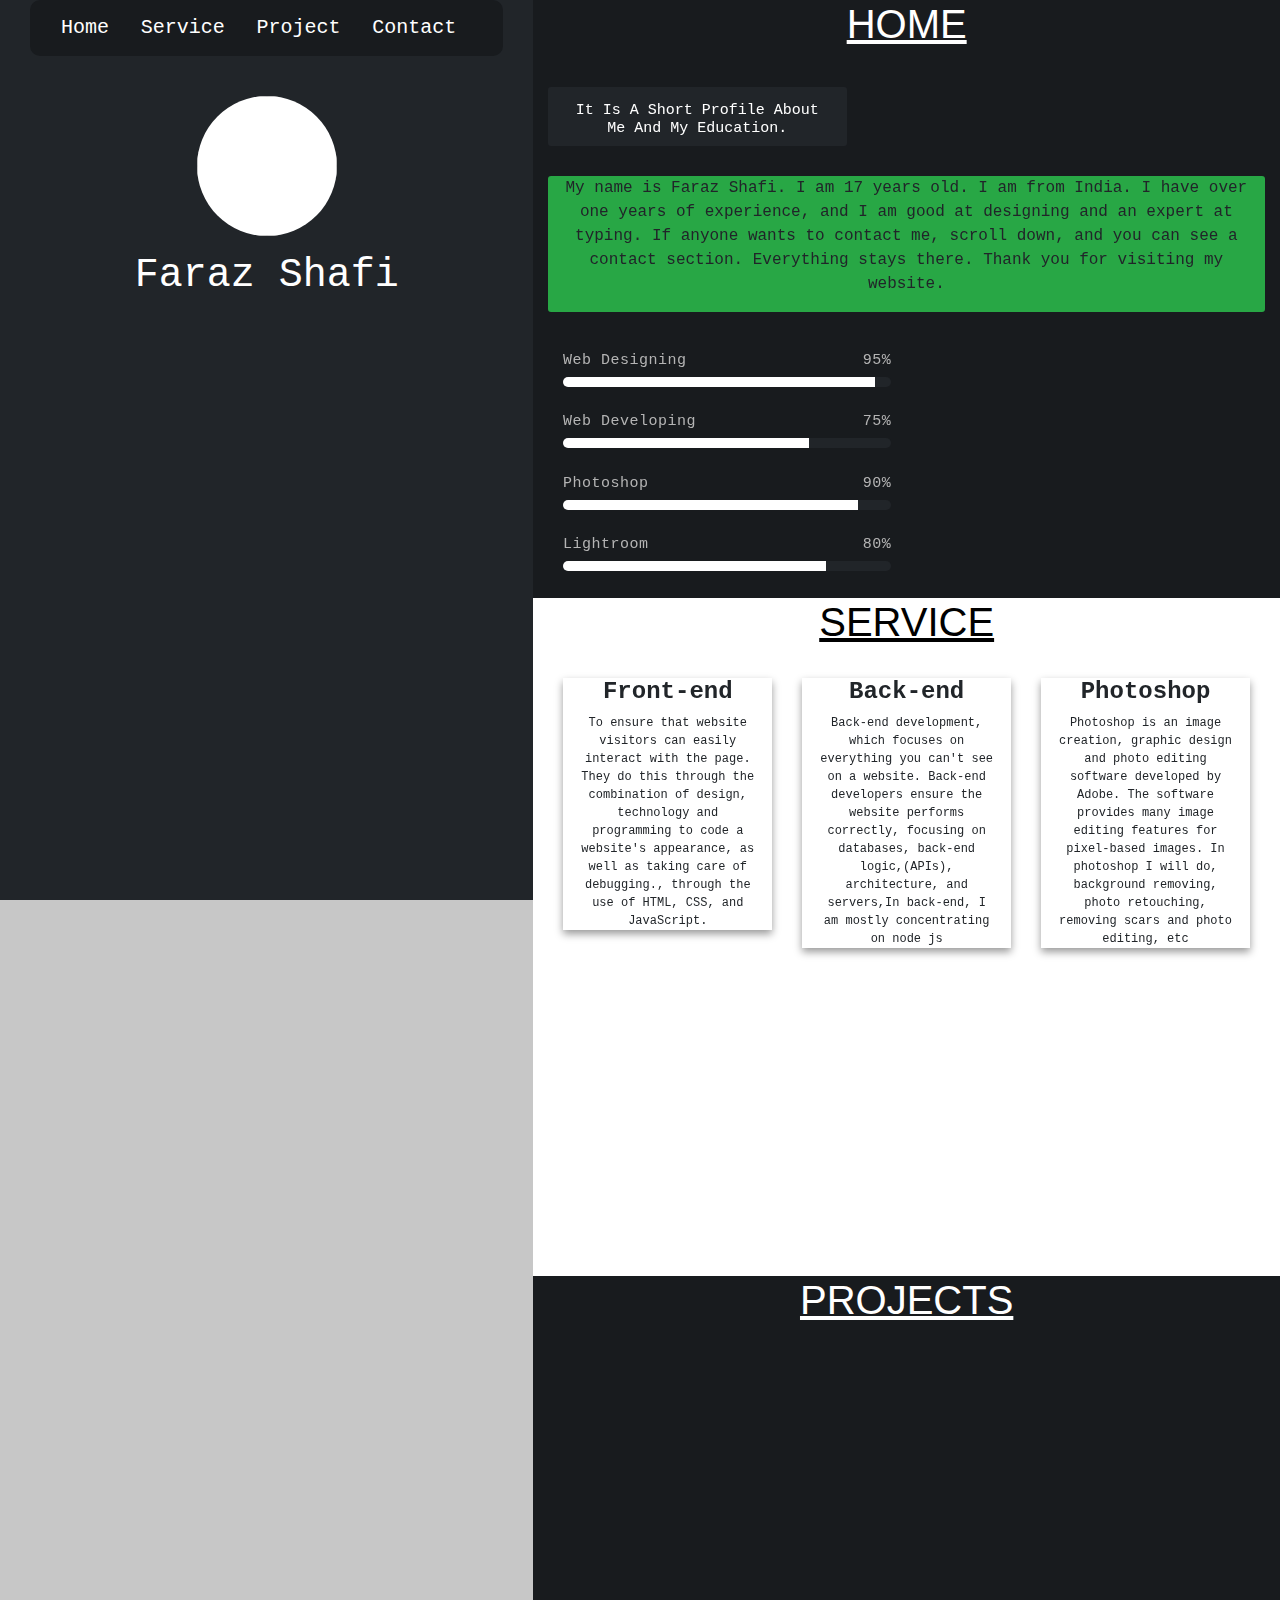
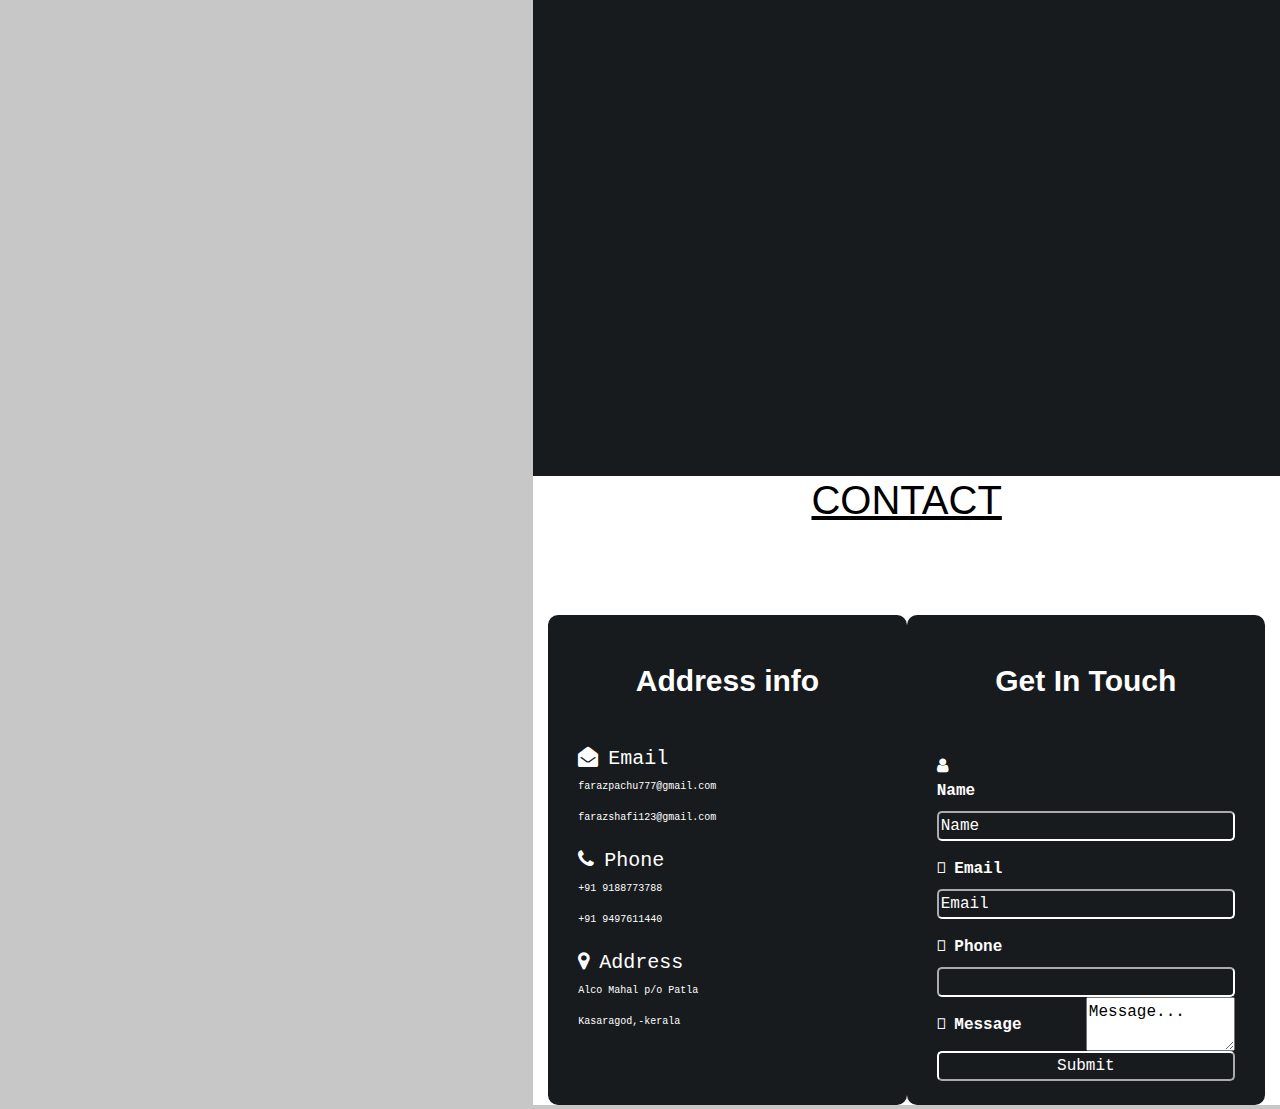
==== index.html @ f59805db "Initial commit" ====
<!DOCTYPE html>
<html lang="en">

<head>
    <meta charset="UTF-8">
    <meta http-equiv="X-UA-Compatible" content="IE=edge">
    <meta name="viewport" content="width=device-width, initial-scale=1.0">
    <title>Faraz Shafi</title>
    <!--link-->
    <link rel="stylesheet" href="css/fontawesome-all.css">
    <link rel="stylesheet" href="https://unpkg.com/aos@next/dist/aos.css" />
    <link rel="stylesheet" href="https://cdnjs.cloudflare.com/ajax/libs/font-awesome/4.7.0/css/font-awesome.min.css">
    <link rel="stylesheet" href="https://cdn.jsdelivr.net/npm/bootstrap@4.3.1/dist/css/bootstrap.min.css"
        integrity="sha384-ggOyR0iXCbMQv3Xipma34MD+dH/1fQ784/j6cY/iJTQUOhcWr7x9JvoRxT2MZw1T" crossorigin="anonymous">
    <link rel="stylesheet" href="css files/home.css">
    <script src="https://kit.fontawesome.com/578dde0ad0.js" crossorigin="anonymous"></script>
    <script src="https://ajax.googleapis.com/ajax/libs/jquery/3.6.0/jquery.min.js"></script>
</head>

<body>
    <section>
        <!--Home-->
        <div id="home" class="home row">
            <div class="left h-100 col-5">
                <div class="navigation container">
                    <nav class="navbar navbar-expand-lg">
                        <div class="container">
                            <a class="navbar-brand" href="#home">Home</a>
                            <a class="navbar-brand" href="#service">Service</a>
                            <a class="navbar-brand" href="#project">Project</a>
                            <a class="navbar-brand" href="#contact">Contact</a>
                        </div>
                    </nav>
                </div>
                <div class="left-profile container">
                    <div class="circle">
                        <img class="profile-img" src="css files/img/goku.png" alt="">
                    </div>
                </div>
                <h1 class="name mt-3">Faraz Shafi</h1>
                <div class="row">
                    <div class="footer col-5 ">
                        <div class="social-media  container">
                            <div class="row ">
                                <div class="col">
                                    <a target="_blank" class="socialmedia-icon"
                                        href="https://www.instagram.com/faraz_pachu/">
                                        <ion-icon name="logo-instagram"></ion-icon>
                                    </a>
                                </div>
                                <div class="col">
                                    <a target="_blank" class="socialmedia-icon" href="https://twitter.com/FaashC">
                                        <ion-icon name="logo-twitter"></ion-icon>
                                    </a>
                                </div>
                                <div class="col">
                                    <a target="_blank" class="socialmedia-icon" href="">
                                        <ion-icon name="logo-facebook"></ion-icon>
                                    </a>
                                </div>
                                <div class="col">
                                    <a target="_blank" class="socialmedia-icon" href="https://github.com/farazshafi">
                                        <ion-icon name="logo-github"></ion-icon>
                                    </a>
                                </div>
                            </div>
                        </div>
                    </div>
                </div>
            </div>
        </div>

        <!-- Right side Home section -->

        <div class="right col-7">
            <h1 id="manin-head-home">HOME</h1>
            <div class="container">
                <div class="row">
                    <div data-aos="flip-left" class="about-h1-div col-5">
                        <h1 class="about-h1">It Is A Short Profile About Me And My Education.</h1>
                    </div>
                </div>
                <div class="row">
                    <div data-aos="flip-up" class="about-div col">
                        <p class="about-para">My name is Faraz Shafi. I am 17 years old. I am from India. I have
                            over one years of experience, and I am
                            good at designing and an expert at typing. If anyone wants to contact me, scroll down,
                            and you can see a contact section.
                            Everything stays there. Thank you for visiting my website.</p>
                    </div>
                </div>
                <div class="row mt-3">
                    <div data-aos="flip-down" class="col-lg-6 mt-4  bar-grids">
                        <div class="wthree_skills">
                            <h6>Web Designing<span> 95% </span></h6>
                            <div class="progress">
                                <div class="progress-bar progress-bar-striped active" style="width: 95%">
                                </div>
                            </div>
                            <h6>Web Developing<span> 75% </span></h6>
                            <div class="progress">
                                <div class="progress-bar progress-bar-striped active" style="width: 75%">
                                </div>
                            </div>
                            <h6>Photoshop<span>90% </span></h6>
                            <div class="progress">
                                <div class="progress-bar progress-bar-striped active" style="width: 90%">
                                </div>
                            </div>
                            <h6>Lightroom<span>80% </span></h6>
                            <div class="progress">
                                <div class="progress-bar progress-bar-striped active" style="width: 80%">
                                </div>
                            </div>
                        </div>
                    </div>
                </div>

            </div>
        </div>

        <!-- Right side Service section -->

        <div id="service" class="service col-7">
            <h1 id="main-head-service">SERVICE</h1>
            <div class="container">
                <div class="row">

                    <div data-aos="fade-up" class="col-lg-4 col-md-6 mb-3  mt-4">
                        <div class="service-card">
                            <div class="container">
                                <h4><b>Front-end</b></h4>
                                <p class="card-text">To ensure
                                    that website visitors can easily interact with the page. They do this through the
                                    combination of design, technology and programming to code a website's appearance, as
                                    well as taking care of debugging., through the use of HTML, CSS, and JavaScript.</p>
                            </div>
                        </div>
                    </div>

                    <div data-aos="fade-up" class="col-lg-4 col-md-6 mb-3 mt-4">
                        <div class="service-card">
                            <div class="container">
                                <h4><b>Back-end</b></h4>
                                <p class="card-text">Back-end development, which
                                    focuses on everything you can't see on a website. Back-end developers ensure the
                                    website performs correctly, focusing on databases, back-end logic,(APIs),
                                    architecture, and servers,In back-end, I am mostly concentrating on node js </p>
                            </div>
                        </div>
                    </div>

                    <div data-aos="fade-up" class="col-lg-4 col-md-6 mb-3 mt-4">
                        <div class="service-card">
                            <div class="container">
                                <h4><b>Photoshop</b></h4>
                                <p class="card-text">Photoshop is an image creation, graphic design and photo editing
                                    software developed by Adobe. The software provides many image editing features for
                                    pixel-based images. In photoshop I will do,
                                    background removing, photo retouching, removing scars and photo editing, etc </p>
                            </div>
                        </div>
                    </div>

                    <div data-aos="fade-up" class="col-lg-4 col-md-6 mb-3 mt-4">
                        <div class="service-card">
                            <div class="container">
                                <h4><b>Lightroom</b></h4>
                                <p class="card-text">Adobe Lightroom is an image organization and image manipulation
                                    software developed by Adobe Inc. One of Lightroom's most important features is image
                                    management. Many photographers begin the editing process with Lightroom.
                                </p>
                            </div>
                        </div>
                    </div>

                    <div data-aos="fade-up" class="col-lg-4 col-md-6 mb-3 mt-4">
                        <div class="service-card">
                            <div class="container">
                                <h4><b>2D Animation</b></h4>
                                <p class="card-text">Traditional animation is an animation technique in which each frame
                                    is drawn by hand. The technique was the dominant form of animation in cinema until
                                    computer animation.In 2D animation I will do, coloring, adding audio, etc</p>
                            </div>
                        </div>
                    </div>

                    <div data-aos="fade-up" class="col-lg-4 col-md-6 mb-4  mt-4">
                        <div class="service-card">
                            <div class="container">
                                <h4><b>VIDEO EDITING</b></h4>
                                <p class="card-text">Video editing is the manipulation and arrangement of video shots.
                                    Video editing is used to structure and present all video information, including
                                    films and television shows, video advertisements and video essays.</p>
                            </div>
                        </div>
                    </div>
                </div>
            </div>
        </div>

        <!-- Right side Project section -->

        <div id="project" class="project col-7">
            <h1 class="project-heading">PROJECTS</h1>
            <div class="container">
                <div class="row">

                    <div data-aos="fade-up" class=" project-img-div col-lg-4 col-md-6 mb-4  mt-4">
                        <img class="project-img" src="media/twayyu bts.png" alt="">
                    </div>

                    <div data-aos="fade-up" class=" project-img-div col-lg-4 col-md-6 mb-4  mt-4">
                        <img src="media/poster1.png" alt="" class="project-img">
                    </div>

                    <div data-aos="fade-up" class=" project-img-div col-lg-4 col-md-6 mb-4  mt-4">
                        <img src="media/glow sample.png" alt="" class="project-img">
                    </div>

                    <div data-aos="fade-up" class=" project-img-div col-lg-4 col-md-6 mb-4  mt-4">
                        <img src="media/ma body.png" alt="" class="project-img">
                    </div>

                    <div data-aos="fade-up" class=" project-img-div col-lg-4 col-md-6 mb-4  mt-4">
                        <img src="media/me.jpg" alt="" class="project-img">
                    </div>

                    <div data-aos="fade-up" class=" project-img-div col-lg-4 col-md-6 mb-4  mt-4">
                        <img class="project-img" src="media/twayyu bts.png" alt="">
                    </div>

                    <div data-aos="fade-up" class=" project-img-div col-lg-12 mb-4  mt-4">
                        <iframe width="100%" height="200px" src="https://farazshafi.github.io/My-personal-Website/"
                            frameborder="0"></iframe>
                    </div>

                </div>

            </div>
        </div>
        <!-- Right side Contact section -->
        <section>
            <div id="contact" class="col-7 mb-1 contact">
                <h1 class="Contact-heading">CONTACT</h1>
                <div class="container">
                    <div style="margin-top: 75px;" class="row">
                        <!--address info-->
                        <div class="contact-left mt-3 col-lg-6">
                            <h1 class="mini-heading mt-5">Address info</h1>
                            <!--mail-->
                            <div class="col-12 mt-5  icon">
                                <i class="fa fa-envelope-open" aria-hidden="true"></i>
                                <h5 class="contact-icon-names">Email</h5>
                            </div>
                            <div class="col-12 mail mt-5">
                                <p class="contact-p"><a class="contact-a" href="mailto:farazpachu777@email.com">
                                        farazpachu777@gmail.com</a></p>
                            </div>
                            <div class="col-12 mail">
                                <p class="contact-p "><a href="mailto:farazpachu777@email.com">
                                        farazshafi123@gmail.com</a></p>
                            </div>
                            <!--phone-->
                            <div style="float: right;" class="col-12 mt-2  icon">
                                <i class="fa fa-phone" aria-hidden="true"></i>
                                <h5 class="contact-icon-names">Phone</h5>
                            </div>

                            <div class="col-12 phone mt-5">
                                <p class="contact-p"><a href="tel:+919188773788">+91 9188773788</a></p>
                            </div>
                            <div class="col-12 phone">
                                <p class="contact-p "><a href="tel:+919497611440">+91 9497611440</a></p>
                            </div>
                            <!--Location-->

                            <div style="float: right;" class="col-12 mt-2 icon">
                                <i class="fa fa-map-marker" aria-hidden="true"></i>
                                <h5 class="contact-icon-names">Address</h5>
                            </div>

                            <div class="col-12 address mt-5 ">
                                <p class="contact-p">Alco Mahal p/o Patla</p>
                            </div>
                            <div class="col-12 address">
                                <p class="contact-p">Kasaragod,-kerala</p>
                            </div>
                        </div>

                        <!--get in touch-->
                        <div class=" contact-right mt-3 col-lg-6">

                            <form id="submit-form" class="col-lg-12"
                                action="">
                                <h1 class="mini-heading mt-5 ">Get In Touch</h1>
                                <label for="fname" class="mt-5"><i class="fa mr-2 fa-user" aria-hidden="true"></i>
                                    Name</label>
                                <input id="fname" type="text" name="name" value="Name" onfocus="this.value = '';"
                                    onblur="if (this.value == '') {this.value = 'Name';}" required="">
                                <div class="clearfix"></div>
                                <label for="lname" class="mt-3"><i class="fas mr-2 fa-envelope-open"
                                        aria-hidden="true"></i>Email</label>
                                <input id="lname" type="email" name="email" value="Email" onfocus="this.value = '';"
                                    onblur="if (this.value == '') {this.value = 'Email';}" required="">
                                <div class="clearfix"></div>
                                <label for="country" class="mt-3"><i class="fas mr-2 fa-phone"
                                        aria-hidden="true"></i>Phone</label>
                                <input id="country" type="number" name="phone" value="Phone" onfocus="this.value = '';"
                                    onblur="if (this.value == '') {this.value = 'Phone';}" required="">
                                <div class="clearfix"></div>
                                <label for="message" class="mt-3"><i class="fas mr-2 fa-edit"
                                        aria-hidden="true"></i>Message</label>
                                <textarea id="message" class="textarea-contact" name="message"
                                    onfocus="this.value = '';"
                                    onblur="if (this.value == '') {this.value = 'Message...';}"
                                    required="">Message...</textarea>
                                <input class="mb-4" type="submit" value="Submit">

                        </div>
                        </form>
                    </div>
                </div>


            </div>
        </section>


    </section>
    <!--Script-->
    <script type="module" src="https://unpkg.com/ionicons@5.5.2/dist/ionicons/ionicons.esm.js"></script>
    <script nomodule src="https://unpkg.com/ionicons@5.5.2/dist/ionicons/ionicons.js"></script>
    <script src="https://code.jquery.com/jquery-3.3.1.slim.min.js"
        integrity="sha384-q8i/X+965DzO0rT7abK41JStQIAqVgRVzpbzo5smXKp4YfRvH+8abtTE1Pi6jizo"
        crossorigin="anonymous"></script>
    <script src="https://cdn.jsdelivr.net/npm/popper.js@1.14.7/dist/umd/popper.min.js"
        integrity="sha384-UO2eT0CpHqdSJQ6hJty5KVphtPhzWj9WO1clHTMGa3JDZwrnQq4sF86dIHNDz0W1"
        crossorigin="anonymous"></script>
    <script src="https://cdn.jsdelivr.net/npm/bootstrap@4.3.1/dist/js/bootstrap.min.js"
        integrity="sha384-JjSmVgyd0p3pXB1rRibZUAYoIIy6OrQ6VrjIEaFf/nJGzIxFDsf4x0xIM+B07jRM"
        crossorigin="anonymous"></script>
    <script src="https://unpkg.com/aos@next/dist/aos.js"></script>
    <script>
        AOS.init();
    </script>
    <script>
        $("#submit-form").submit((e) => {
            e.preventDefault()
            $.ajax({
                url: "https://script.google.com/macros/s/AKfycbwYmc8IzQse2VaIJVsYmCUCaHf_31-FY-mdy78YQpGwVQ4WvJNNzIrFzkfa4XZxvHcl/exec",
                data: $("#submit-form").serialize(),
                method: "post",
                success: function (response) {
                    alert("Form submitted successfully")
                    window.location.reload()
                    //window.location.href="https://google.com"
                },
                error: function (err) {
                    alert("Something Error")

                }
            })
        })
    </script>
</body>

</html>
---- css files/home.css ----
html{
    scroll-behavior: smooth;
}
body {
    margin: 0;
    padding: 0;
    background-color: #c7c7c7;
    font-family:monospace;
      
}
.home{
    width: 100%;
    margin: 0;
    padding: 0;
}
.left{
    background-color: #212529;
    float: left;
    position: fixed;
    
}
a{
    text-decoration: none;
    color: white;
}
.navbar{
    background-color: #181b1e;
    border-radius: 10px;

}
.circle{
    width: 140px;
    height: 140px;
    background-color: #ffffff;
    border-radius: 50%;
    margin-top: 209.5px;
    
    
}
.left-profile{
    display: flex;
    justify-content: center;
    align-items: center;
    margin-top: -170px;

}
.profile-img{
    display: inline-block;
    width: 140px;
    height: 140px;
    border-radius: 50%;
    object-fit: cover;

}
.name{
    color: white;
    text-align: center;
}
.social-media {

}
.socialmedia-icon{
    font-size: 30px;
    color: white;
    display: flex;
    justify-content: center;
    align-items: center;
}
.socialmedia-icon:hover{
    color: #929292;
}
.footer{
    position: fixed;
    left: 0;
    bottom: 0;
}
.right{
    background-color: #181b1e;
    float: right;
 
}
#manin-head-home{
    color: #ffffff;
    text-align: center;
    font-family: -apple-system, BlinkMacSystemFont, 'Segoe UI', Roboto, Oxygen, Ubuntu, Cantarell, 'Open Sans', 'Helvetica Neue', sans-serif;
    text-decoration: underline;
}
.about-div{
    background-color: #28a745;
    margin-top: 30px;
    position: relative;
    width: 100%;
    border-radius: 3px;
}
.about-h1-div{
    background-color: #212529;
    margin-top: 31px;
    padding-top: 15px;
    border-radius: 3px;
    display: flex;
    justify-content: center;
    align-items: center;
}
.about-h1{
    font-size: 15px;
    align-items: center;
    text-align: center;
    color: white;
}
.progress {
    height: 10px;
    margin-bottom: 2.2em;
    background-color: #212529;
    -webkit-border-radius: 5px;
    -moz-border-radius: 5px;
    -o-border-radius: 5px;
    -ms-border-radius: 5px;
    border-radius: 5px;
}
.progress-bar {
    background-color: #ffffff;
}
.progress-striped .progress-bar,
.progress-bar-striped {
    background-image: none!important;
}
.bar-grids h6 span {
    float: right;
    font-size: 1em;
}
.bar-grids h6 {
    font-size: 15px;
    color: #b4b4b4;
    margin-bottom: 7px;
    text-transform: capitalize;
    letter-spacing: .5px;
}
.my-photo{
    width: 100%;
    overflow: hidden;

}
.service {
    background-color: #ffffff;
    float: right;

}
#main-head-service{
    color: #000000;
    text-align: center;
    font-family: -apple-system, BlinkMacSystemFont, 'Segoe UI', Roboto, Oxygen, Ubuntu, Cantarell, 'Open Sans', 'Helvetica Neue', sans-serif;
    text-decoration: underline;
}
p{
    text-align: center;
}
h4{
    text-align: center;
}
.service-card{
    box-shadow: 0 4px 8px 0 rgba(0,0,0,0.4);
    transition: 0.3s;
    width: 100%;

}
.service-card:hover {
    box-shadow: 0 8px 16px 0 rgba(0,0,0,0.5);
}
.card-text{
    font-size: small;
}
.project-heading{
    color: #ffffff;
    text-align: center;
    font-family: -apple-system, BlinkMacSystemFont, 'Segoe UI', Roboto, Oxygen, Ubuntu, Cantarell, 'Open Sans', 'Helvetica Neue', sans-serif;
    text-decoration: underline;
}
.project{
    float: right;
    width: 100%;
    background-color:#181b1e;
}

.project-img-div{
    width: 100%;
    height: 200px;
    text-align: center;
    
}
.project-img{
    height: 200px;
}
.contact{
    width: 100%;
    background-color: #ffffff;
    float: right;
}
.Contact-heading{
    color: #000000;
    text-align: center;
    font-family: -apple-system, BlinkMacSystemFont, 'Segoe UI', Roboto, Oxygen, Ubuntu, Cantarell, 'Open Sans', 'Helvetica Neue', sans-serif;
    text-decoration: underline;
}
.contact-left{
    background-color: #181b1e;
    border-radius: 10px;

}
.contact-right{
    background-color: #181b1e;
    float: right;
    border-radius: 10px;
}
.icon i {
    font-size: 20px;
    color: #fff;
    float: left;
    align-items: center;
    display: flex;
    justify-content: center;
}
.mini-heading{
    text-align: center;
    font-family: Arial, Helvetica, sans-serif;
    font-size: 30px;
    font-weight: bold;
    color: white;
}
.contact-p{
    float: left;
    font-size: 10px;
    color: white;


}
.contact-icon-names{
    margin-left: 10px;
    float: left;
    color: white;
}
.contact-p{
    font-size: 10px;
    align-items: center;
    display: flex;
    justify-content: center;
    float: left;
}
.mail{
    width: 50px;
}
.phone{
    width: 50%;
}
.address{
    width: 50%;
}
.main-section{
    background-color: #212529;
}
/*-- contact get in touch --*/
label {
    width: 17%;
    float: left;
    color: #fff;
    font-weight: 600;
    
}
input{
    width: 100%;
    background-color: #181b1e;
    border-color: #ffffff;
    color: white;
    border-radius: 5px;
    
}
.get-in-touch-input{
    float: right;
}
.get-in-touch-label{
    width: 100%;
}
.textarea-contact{
    width: 50%;
    float: right;
}
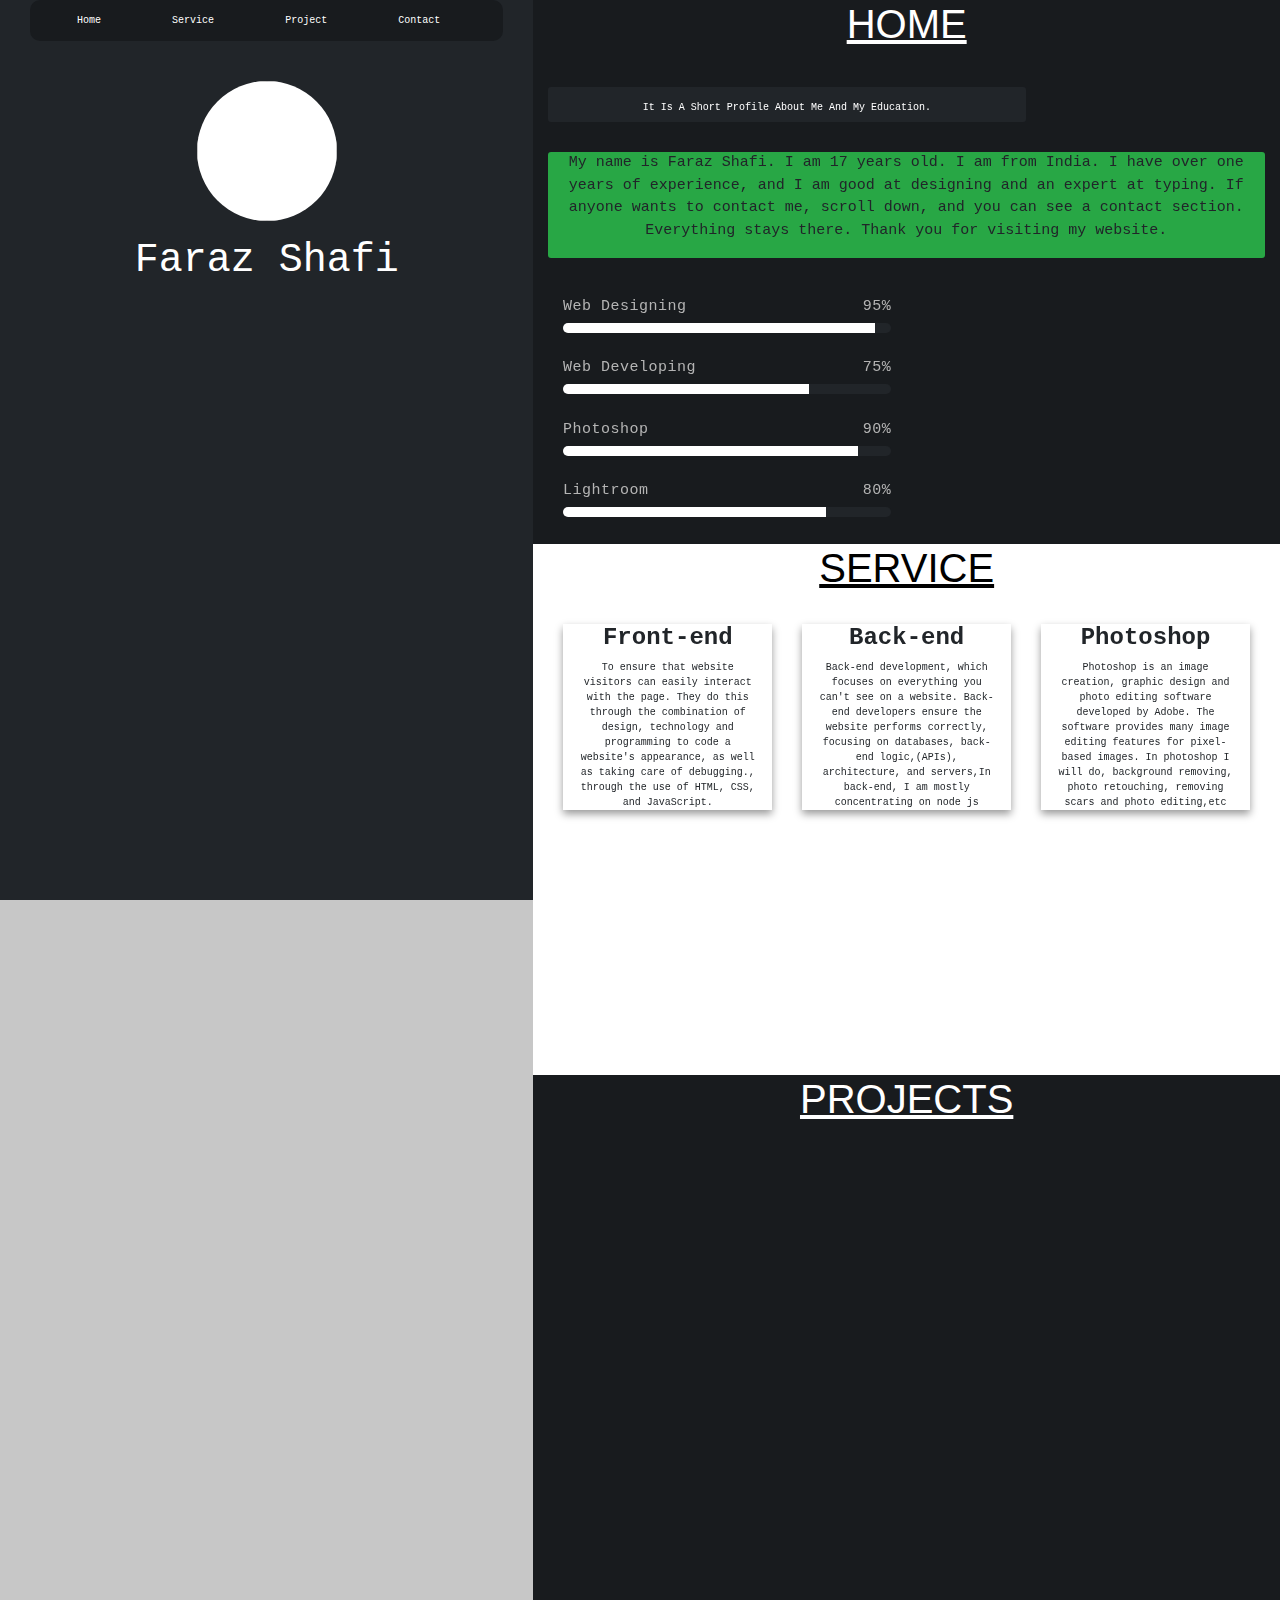
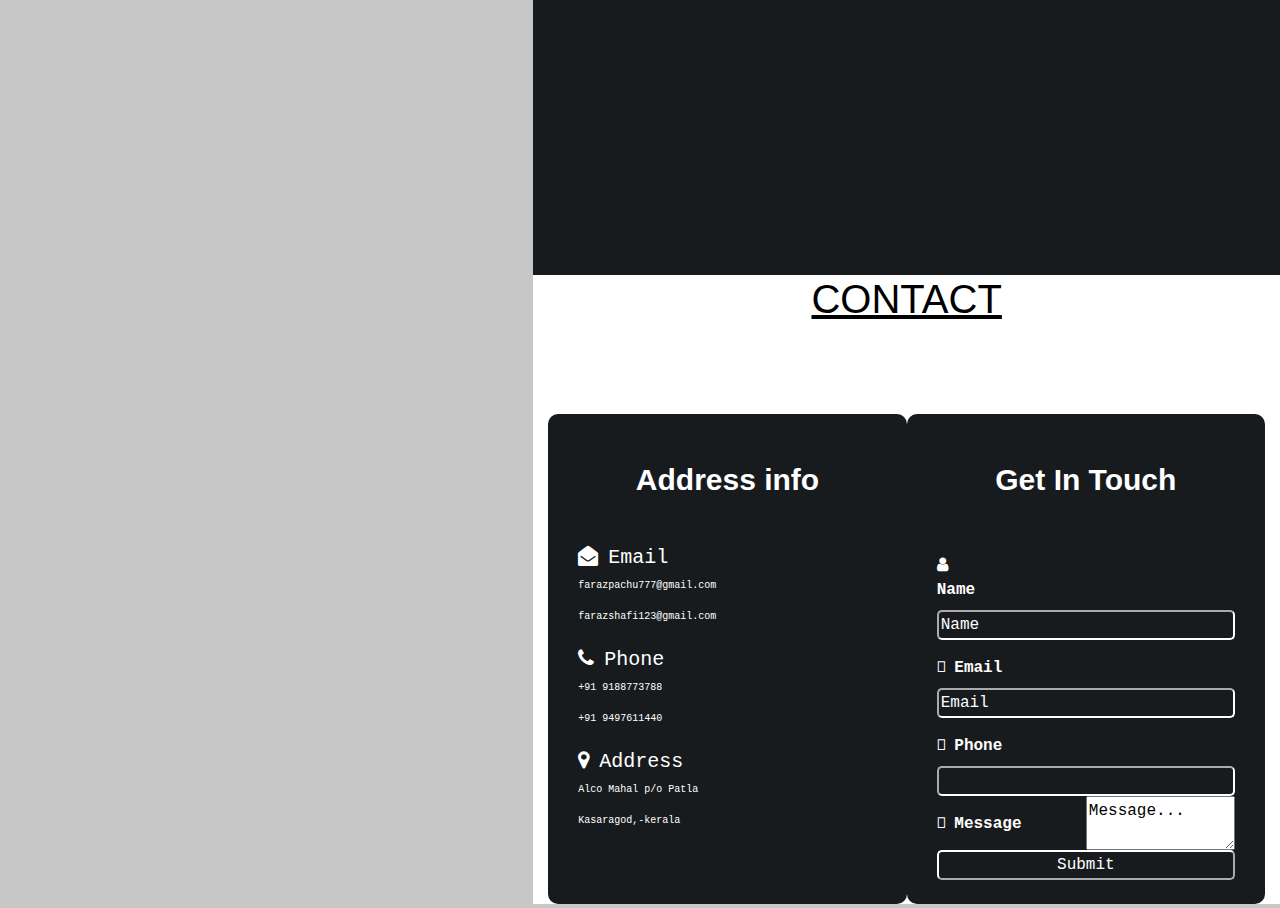
==== commit 51829478: "text size changed" ====
--- a/index.html
+++ b/index.html
@@ -19,16 +19,16 @@
 
 <body>
     <section>
-        <!--Home-->
+        <!--Home div section-->
         <div id="home" class="home row">
             <div class="left h-100 col-5">
                 <div class="navigation container">
                     <nav class="navbar navbar-expand-lg">
                         <div class="container">
-                            <a class="navbar-brand" href="#home">Home</a>
-                            <a class="navbar-brand" href="#service">Service</a>
-                            <a class="navbar-brand" href="#project">Project</a>
-                            <a class="navbar-brand" href="#contact">Contact</a>
+                            <a class="navbar-brand link nav-link" href="#home">Home</a>
+                            <a class="navbar-brand link nav-link" href="#service">Service</a>
+                            <a class="navbar-brand link nav-link" href="#project">Project</a>
+                            <a class="navbar-brand link nav-link" href="#contact">Contact</a>
                         </div>
                     </nav>
                 </div>
@@ -39,13 +39,13 @@
                 </div>
                 <h1 class="name mt-3">Faraz Shafi</h1>
                 <div class="row">
-                    <div class="footer col-5 ">
+                    <div class="footer mb-2 col-5 ">
                         <div class="social-media  container">
                             <div class="row ">
                                 <div class="col">
                                     <a target="_blank" class="socialmedia-icon"
                                         href="https://www.instagram.com/faraz_pachu/">
-                                        <ion-icon name="logo-instagram"></ion-icon>
+                                        <ion-icon class="instagram" name="logo-instagram"></ion-icon>
                                     </a>
                                 </div>
                                 <div class="col">
@@ -76,7 +76,7 @@
             <h1 id="manin-head-home">HOME</h1>
             <div class="container">
                 <div class="row">
-                    <div data-aos="flip-left" class="about-h1-div col-5">
+                    <div data-aos="flip-left" class="about-h1-div col-8">
                         <h1 class="about-h1">It Is A Short Profile About Me And My Education.</h1>
                     </div>
                 </div>
@@ -157,7 +157,7 @@
                                 <p class="card-text">Photoshop is an image creation, graphic design and photo editing
                                     software developed by Adobe. The software provides many image editing features for
                                     pixel-based images. In photoshop I will do,
-                                    background removing, photo retouching, removing scars and photo editing, etc </p>
+                                    background removing, photo retouching, removing scars and photo editing,etc </p>
                             </div>
                         </div>
                     </div>
@@ -206,27 +206,27 @@
             <div class="container">
                 <div class="row">
 
-                    <div data-aos="fade-up" class=" project-img-div col-lg-4 col-md-6 mb-4  mt-4">
+                    <div data-aos="zoom-in-up" class=" project-img-div col-lg-4 col-md-6 mb-4  mt-4">
                         <img class="project-img" src="media/twayyu bts.png" alt="">
                     </div>
 
-                    <div data-aos="fade-up" class=" project-img-div col-lg-4 col-md-6 mb-4  mt-4">
+                    <div data-aos="zoom-in-up" class=" project-img-div col-lg-4 col-md-6 mb-4  mt-4">
                         <img src="media/poster1.png" alt="" class="project-img">
                     </div>
 
-                    <div data-aos="fade-up" class=" project-img-div col-lg-4 col-md-6 mb-4  mt-4">
+                    <div data-aos="zoom-in-up" class=" project-img-div col-lg-4 col-md-6 mb-4  mt-4">
                         <img src="media/glow sample.png" alt="" class="project-img">
                     </div>
 
-                    <div data-aos="fade-up" class=" project-img-div col-lg-4 col-md-6 mb-4  mt-4">
+                    <div data-aos="zoom-in-up" class=" project-img-div col-lg-4 col-md-6 mb-4  mt-4">
                         <img src="media/ma body.png" alt="" class="project-img">
                     </div>
 
-                    <div data-aos="fade-up" class=" project-img-div col-lg-4 col-md-6 mb-4  mt-4">
+                    <div data-aos="zoom-in-up" class=" project-img-div col-lg-4 col-md-6 mb-4  mt-4">
                         <img src="media/me.jpg" alt="" class="project-img">
                     </div>
 
-                    <div data-aos="fade-up" class=" project-img-div col-lg-4 col-md-6 mb-4  mt-4">
+                    <div data-aos="zoom-in-up" class=" project-img-div col-lg-4 col-md-6 mb-4  mt-4">
                         <img class="project-img" src="media/twayyu bts.png" alt="">
                     </div>
 
@@ -254,11 +254,11 @@
                                 <h5 class="contact-icon-names">Email</h5>
                             </div>
                             <div class="col-12 mail mt-5">
-                                <p class="contact-p"><a class="contact-a" href="mailto:farazpachu777@email.com">
+                                <p class="contact-p"><a class="contact-links" href="mailto:farazpachu777@email.com">
                                         farazpachu777@gmail.com</a></p>
                             </div>
                             <div class="col-12 mail">
-                                <p class="contact-p "><a href="mailto:farazpachu777@email.com">
+                                <p class="contact-p "><a class="contact-links" href="mailto:farazpachu777@email.com">
                                         farazshafi123@gmail.com</a></p>
                             </div>
                             <!--phone-->
@@ -268,10 +268,10 @@
                             </div>
 
                             <div class="col-12 phone mt-5">
-                                <p class="contact-p"><a href="tel:+919188773788">+91 9188773788</a></p>
+                                <p class="contact-p"><a class="contact-links" href="tel:+919188773788">+91 9188773788</a></p>
                             </div>
                             <div class="col-12 phone">
-                                <p class="contact-p "><a href="tel:+919497611440">+91 9497611440</a></p>
+                                <p class="contact-p "><a class="contact-links" href="tel:+919497611440">+91 9497611440</a></p>
                             </div>
                             <!--Location-->
 
@@ -291,8 +291,8 @@
                         <!--get in touch-->
                         <div class=" contact-right mt-3 col-lg-6">
 
-                            <form id="submit-form" class="col-lg-12"
-                                action="">
+                            <form id="gform" class="col-lg-12"
+                                action="https://script.google.com/macros/s/AKfycbwYmc8IzQse2VaIJVsYmCUCaHf_31-FY-mdy78YQpGwVQ4WvJNNzIrFzkfa4XZxvHcl/exec">
                                 <h1 class="mini-heading mt-5 ">Get In Touch</h1>
                                 <label for="fname" class="mt-5"><i class="fa mr-2 fa-user" aria-hidden="true"></i>
                                     Name</label>
@@ -344,25 +344,6 @@
     <script>
         AOS.init();
     </script>
-    <script>
-        $("#submit-form").submit((e) => {
-            e.preventDefault()
-            $.ajax({
-                url: "https://script.google.com/macros/s/AKfycbwYmc8IzQse2VaIJVsYmCUCaHf_31-FY-mdy78YQpGwVQ4WvJNNzIrFzkfa4XZxvHcl/exec",
-                data: $("#submit-form").serialize(),
-                method: "post",
-                success: function (response) {
-                    alert("Form submitted successfully")
-                    window.location.reload()
-                    //window.location.href="https://google.com"
-                },
-                error: function (err) {
-                    alert("Something Error")
-
-                }
-            })
-        })
-    </script>
 </body>
 
 </html>--- a/css files/home.css
+++ b/css files/home.css
@@ -1,50 +1,64 @@
-html{
+html {
     scroll-behavior: smooth;
 }
+
 body {
     margin: 0;
     padding: 0;
     background-color: #c7c7c7;
-    font-family:monospace;
-      
-}
-.home{
+    font-family: monospace;
+
+}
+a{
+    text-decoration: none;
+    color: white;
+}
+.home {
     width: 100%;
     margin: 0;
     padding: 0;
 }
-.left{
+
+.left {
     background-color: #212529;
     float: left;
     position: fixed;
-    
-}
-a{
-    text-decoration: none;
-    color: white;
-}
-.navbar{
+
+}
+
+.navbar {
     background-color: #181b1e;
     border-radius: 10px;
-
-}
-.circle{
+    width: auto;
+
+}
+.navigation{
+    width: auto;
+}
+.nav-link{
+    font-size: 10px;
+    text-align: center;
+
+}
+.circle {
     width: 140px;
     height: 140px;
     background-color: #ffffff;
     border-radius: 50%;
     margin-top: 209.5px;
-    
-    
-}
-.left-profile{
+
+
+}
+
+.left-profile {
     display: flex;
     justify-content: center;
     align-items: center;
     margin-top: -170px;
 
 }
-.profile-img{
+
+.profile-img {
     display: inline-block;
     width: 140px;
     height: 140px;
@@ -52,47 +66,61 @@
     object-fit: cover;
 
 }
-.name{
-    color: white;
-    text-align: center;
-}
-.social-media {
-
-}
-.socialmedia-icon{
+
+.name {
+    color: white;
+    text-align: center;
+}
+
+.link {
+    color: white;
+    cursor: pointer;
+}
+
+.link:hover {
+    color: #28a745;
+}
+
+.socialmedia-icon {
     font-size: 30px;
     color: white;
     display: flex;
     justify-content: center;
     align-items: center;
-}
-.socialmedia-icon:hover{
-    color: #929292;
-}
-.footer{
+    cursor: pointer;
+
+}
+.socialmedia-icon:hover {
+    color: #28a745;
+}
+.footer {
     position: fixed;
     left: 0;
     bottom: 0;
 }
-.right{
-    background-color: #181b1e;
-    float: right;
- 
-}
-#manin-head-home{
+
+.right {
+    background-color: #181b1e;
+    float: right;
+
+}
+
+#manin-head-home {
     color: #ffffff;
     text-align: center;
     font-family: -apple-system, BlinkMacSystemFont, 'Segoe UI', Roboto, Oxygen, Ubuntu, Cantarell, 'Open Sans', 'Helvetica Neue', sans-serif;
     text-decoration: underline;
 }
-.about-div{
+
+.about-div {
     background-color: #28a745;
     margin-top: 30px;
     position: relative;
     width: 100%;
     border-radius: 3px;
 }
-.about-h1-div{
+
+.about-h1-div {
     background-color: #212529;
     margin-top: 31px;
     padding-top: 15px;
@@ -101,11 +129,16 @@
     justify-content: center;
     align-items: center;
 }
-.about-h1{
+
+.about-h1 {
+    font-size: 10px;
+    align-items: center;
+    text-align: center;
+    color: white;
+}
+.about-para{
+    text-align: center;
     font-size: 15px;
-    align-items: center;
-    text-align: center;
-    color: white;
 }
 .progress {
     height: 10px;
@@ -117,17 +150,21 @@
     -ms-border-radius: 5px;
     border-radius: 5px;
 }
+
 .progress-bar {
     background-color: #ffffff;
 }
+
 .progress-striped .progress-bar,
 .progress-bar-striped {
-    background-image: none!important;
-}
+    background-image: none !important;
+}
+
 .bar-grids h6 span {
     float: right;
     font-size: 1em;
 }
+
 .bar-grids h6 {
     font-size: 15px;
     color: #b4b4b4;
@@ -135,82 +172,98 @@
     text-transform: capitalize;
     letter-spacing: .5px;
 }
-.my-photo{
+
+.my-photo {
     width: 100%;
     overflow: hidden;
 
 }
+
 .service {
     background-color: #ffffff;
     float: right;
 
 }
-#main-head-service{
+
+#main-head-service {
     color: #000000;
     text-align: center;
     font-family: -apple-system, BlinkMacSystemFont, 'Segoe UI', Roboto, Oxygen, Ubuntu, Cantarell, 'Open Sans', 'Helvetica Neue', sans-serif;
     text-decoration: underline;
 }
-p{
-    text-align: center;
-}
-h4{
-    text-align: center;
-}
-.service-card{
-    box-shadow: 0 4px 8px 0 rgba(0,0,0,0.4);
+
+p {
+    text-align: center;
+}
+
+h4 {
+    text-align: center;
+}
+
+.service-card {
+    box-shadow: 0 4px 8px 0 rgba(0, 0, 0, 0.4);
     transition: 0.3s;
     width: 100%;
 
 }
+
 .service-card:hover {
-    box-shadow: 0 8px 16px 0 rgba(0,0,0,0.5);
-}
-.card-text{
-    font-size: small;
-}
-.project-heading{
+    box-shadow: 0 8px 16px 0 rgba(0, 0, 0, 0.5);
+}
+
+.card-text {
+    font-size: 10px;
+}
+
+.project-heading {
     color: #ffffff;
     text-align: center;
     font-family: -apple-system, BlinkMacSystemFont, 'Segoe UI', Roboto, Oxygen, Ubuntu, Cantarell, 'Open Sans', 'Helvetica Neue', sans-serif;
     text-decoration: underline;
 }
-.project{
-    float: right;
-    width: 100%;
-    background-color:#181b1e;
-}
-
-.project-img-div{
+
+.project {
+    float: right;
+    width: 100%;
+    background-color: #181b1e;
+}
+
+.project-img-div {
     width: 100%;
     height: 200px;
     text-align: center;
-    
-}
-.project-img{
+
+}
+
+.project-img {
     height: 200px;
 }
-.contact{
+
+.contact {
     width: 100%;
     background-color: #ffffff;
     float: right;
 }
-.Contact-heading{
+
+.Contact-heading {
     color: #000000;
     text-align: center;
     font-family: -apple-system, BlinkMacSystemFont, 'Segoe UI', Roboto, Oxygen, Ubuntu, Cantarell, 'Open Sans', 'Helvetica Neue', sans-serif;
     text-decoration: underline;
 }
-.contact-left{
+
+.contact-left {
     background-color: #181b1e;
     border-radius: 10px;
 
 }
-.contact-right{
+
+.contact-right {
     background-color: #181b1e;
     float: right;
     border-radius: 10px;
 }
+
 .icon i {
     font-size: 20px;
     color: #fff;
@@ -219,67 +272,88 @@
     display: flex;
     justify-content: center;
 }
-.mini-heading{
+
+.mini-heading {
     text-align: center;
     font-family: Arial, Helvetica, sans-serif;
     font-size: 30px;
     font-weight: bold;
     color: white;
 }
-.contact-p{
-    float: left;
-    font-size: 10px;
-    color: white;
-
-
-}
-.contact-icon-names{
+
+.contact-p {
+    float: left;
+    font-size: 10px;
+    color: white;
+
+
+}
+
+.contact-icon-names {
     margin-left: 10px;
     float: left;
     color: white;
 }
-.contact-p{
-    font-size: 10px;
-    align-items: center;
-    display: flex;
-    justify-content: center;
-    float: left;
-}
-.mail{
+
+.contact-p {
+    font-size: 10px;
+    align-items: center;
+    display: flex;
+    justify-content: center;
+    float: left;
+}
+
+.mail {
     width: 50px;
 }
-.phone{
+
+.phone {
     width: 50%;
 }
-.address{
+
+.address {
     width: 50%;
 }
-.main-section{
+
+.main-section {
     background-color: #212529;
 }
+
 /*-- contact get in touch --*/
 label {
     width: 17%;
     float: left;
     color: #fff;
     font-weight: 600;
-    
-}
-input{
+
+}
+
+input {
     width: 100%;
     background-color: #181b1e;
     border-color: #ffffff;
     color: white;
     border-radius: 5px;
-    
-}
-.get-in-touch-input{
-    float: right;
-}
-.get-in-touch-label{
-    width: 100%;
-}
-.textarea-contact{
+
+}
+
+.get-in-touch-input {
+    float: right;
+}
+
+.get-in-touch-label {
+    width: 100%;
+}
+
+.textarea-contact {
     width: 50%;
     float: right;
+}
+.contact-links{
+    color: #ffffff;
+    cursor: pointer;
+}
+.contact-links:hover{
+    color: #28a745;
+    text-decoration: none;
 }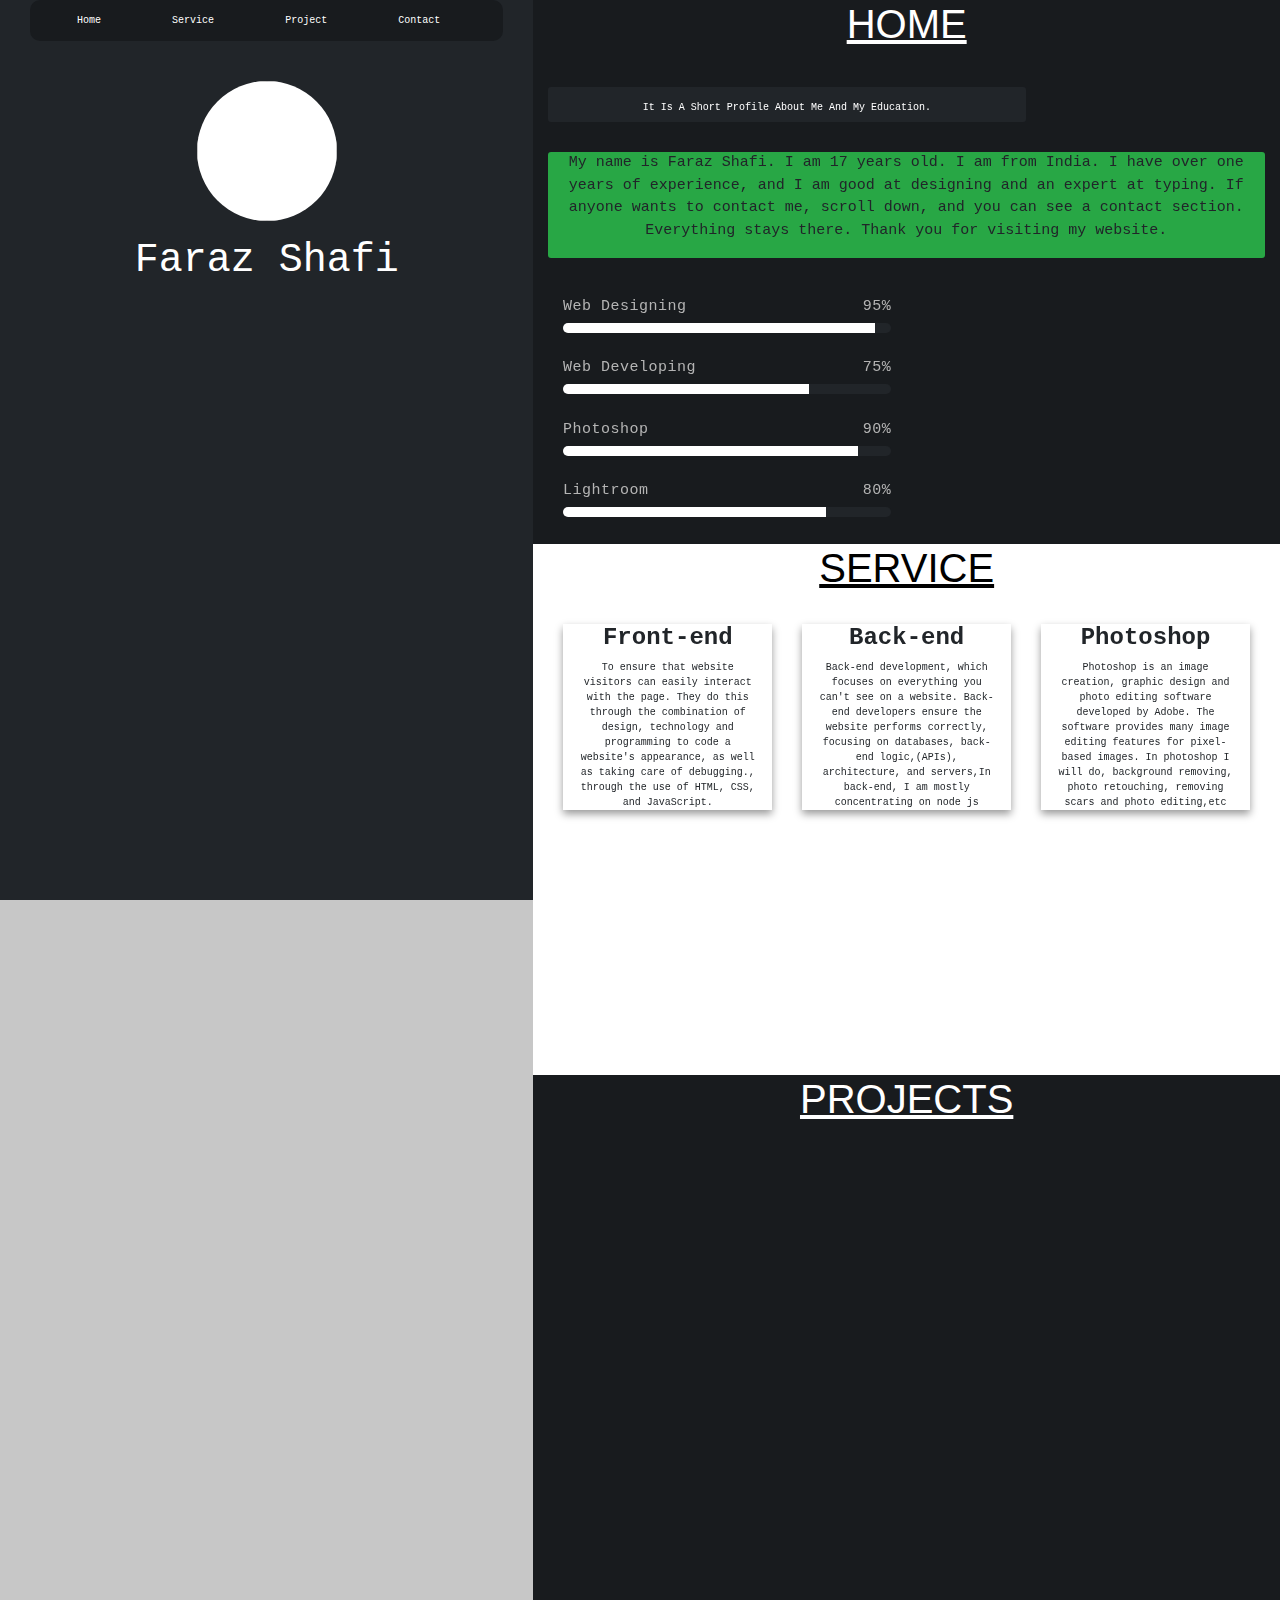
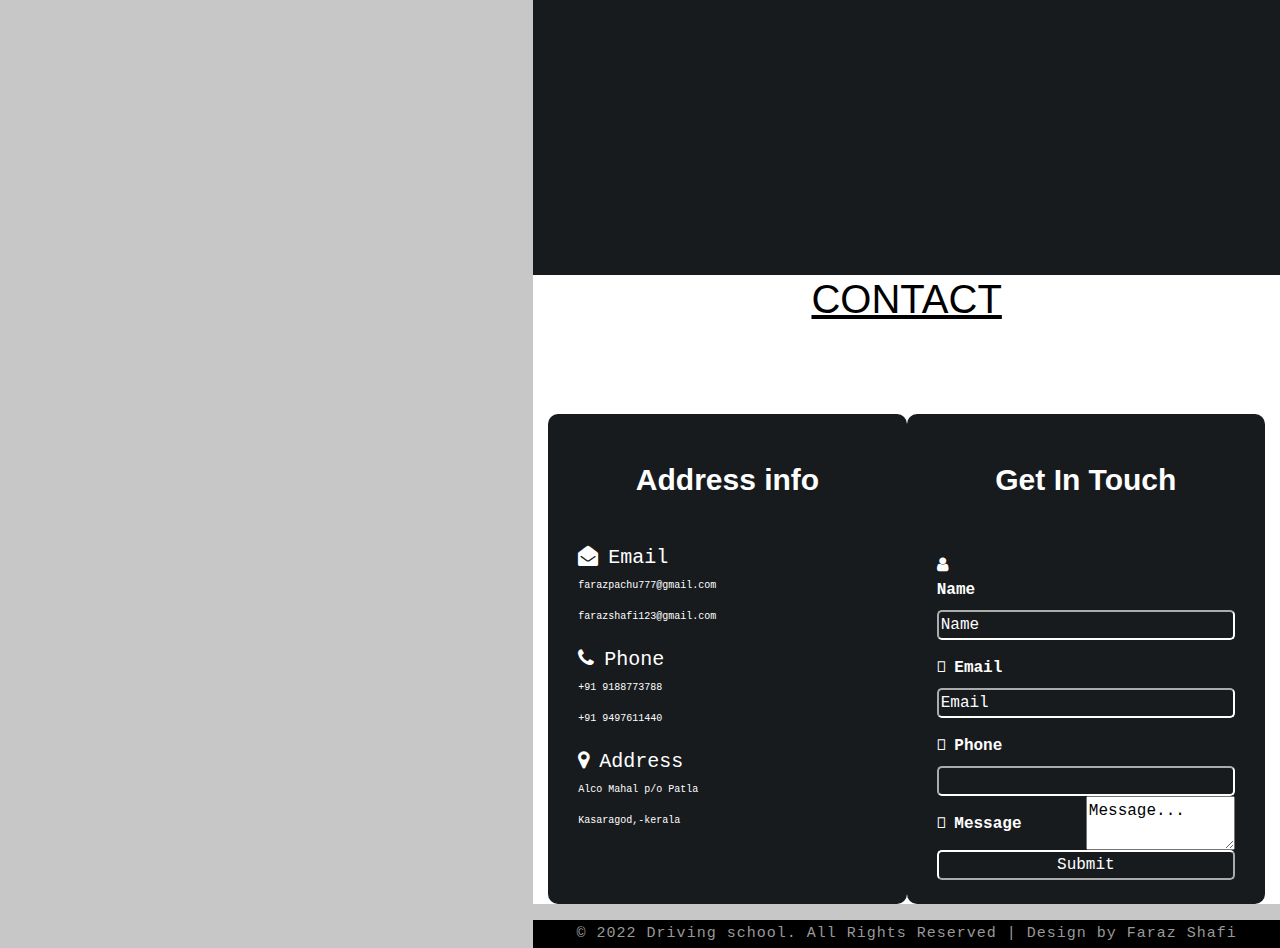
==== commit 64834f1c: "Footer added" ====
--- a/index.html
+++ b/index.html
@@ -6,6 +6,7 @@
     <meta http-equiv="X-UA-Compatible" content="IE=edge">
     <meta name="viewport" content="width=device-width, initial-scale=1.0">
     <title>Faraz Shafi</title>
+    <link href="media/favicon.ico" rel="icon" type="image/x-icon" />
     <!--link-->
     <link rel="stylesheet" href="css/fontawesome-all.css">
     <link rel="stylesheet" href="https://unpkg.com/aos@next/dist/aos.css" />
@@ -231,8 +232,8 @@
                     </div>
 
                     <div data-aos="fade-up" class=" project-img-div col-lg-12 mb-4  mt-4">
-                        <iframe width="100%" height="200px" src="https://farazshafi.github.io/My-personal-Website/"
-                            frameborder="0"></iframe>
+                        <iframe width="100%" height="200px"
+                            src="https://farazshafi.github.io/personal-template-webpage/" frameborder="0"></iframe>
                     </div>
 
                 </div>
@@ -241,7 +242,7 @@
         </div>
         <!-- Right side Contact section -->
         <section>
-            <div id="contact" class="col-7 mb-1 contact">
+            <div id="contact" class="col-7  mb-3 contact">
                 <h1 class="Contact-heading">CONTACT</h1>
                 <div class="container">
                     <div style="margin-top: 75px;" class="row">
@@ -268,10 +269,12 @@
                             </div>
 
                             <div class="col-12 phone mt-5">
-                                <p class="contact-p"><a class="contact-links" href="tel:+919188773788">+91 9188773788</a></p>
+                                <p class="contact-p"><a class="contact-links" href="tel:+919188773788">+91
+                                        9188773788</a></p>
                             </div>
                             <div class="col-12 phone">
-                                <p class="contact-p "><a class="contact-links" href="tel:+919497611440">+91 9497611440</a></p>
+                                <p class="contact-p "><a class="contact-links" href="tel:+919497611440">+91
+                                        9497611440</a></p>
                             </div>
                             <!--Location-->
 
@@ -289,7 +292,7 @@
                         </div>
 
                         <!--get in touch-->
-                        <div class=" contact-right mt-3 col-lg-6">
+                        <div class=" contact-right mt-3  col-lg-6">
 
                             <form id="gform" class="col-lg-12"
                                 action="https://script.google.com/macros/s/AKfycbwYmc8IzQse2VaIJVsYmCUCaHf_31-FY-mdy78YQpGwVQ4WvJNNzIrFzkfa4XZxvHcl/exec">
@@ -316,15 +319,21 @@
                                     onblur="if (this.value == '') {this.value = 'Message...';}"
                                     required="">Message...</textarea>
                                 <input class="mb-4" type="submit" value="Submit">
-
-                        </div>
-                        </form>
+                            </form>
+                        </div>
                     </div>
                 </div>
 
 
             </div>
         </section>
+        <footer>
+           <div class="col-7 footer-div">
+            <div class="copyright text-center container">
+                <p>© 2022 Driving school. All Rights Reserved | Design by Faraz Shafi</p>
+            </div>
+           </div>
+        </footer>
 
 
     </section>
--- a/css files/home.css
+++ b/css files/home.css
@@ -356,4 +356,21 @@
 .contact-links:hover{
     color: #28a745;
     text-decoration: none;
+}
+.copyright p,.copyright p a{
+    color: #999;
+    font-size: 15px;
+    margin: 0;
+    font-weight: 100;
+    letter-spacing: 1px;
+     line-height: 28px;
+}
+.copyright a:hover {
+    color: #fff;
+}
+.footer-div{
+    width: 100%;
+    height: auto;
+    background-color: #000000;
+    float: right;
 }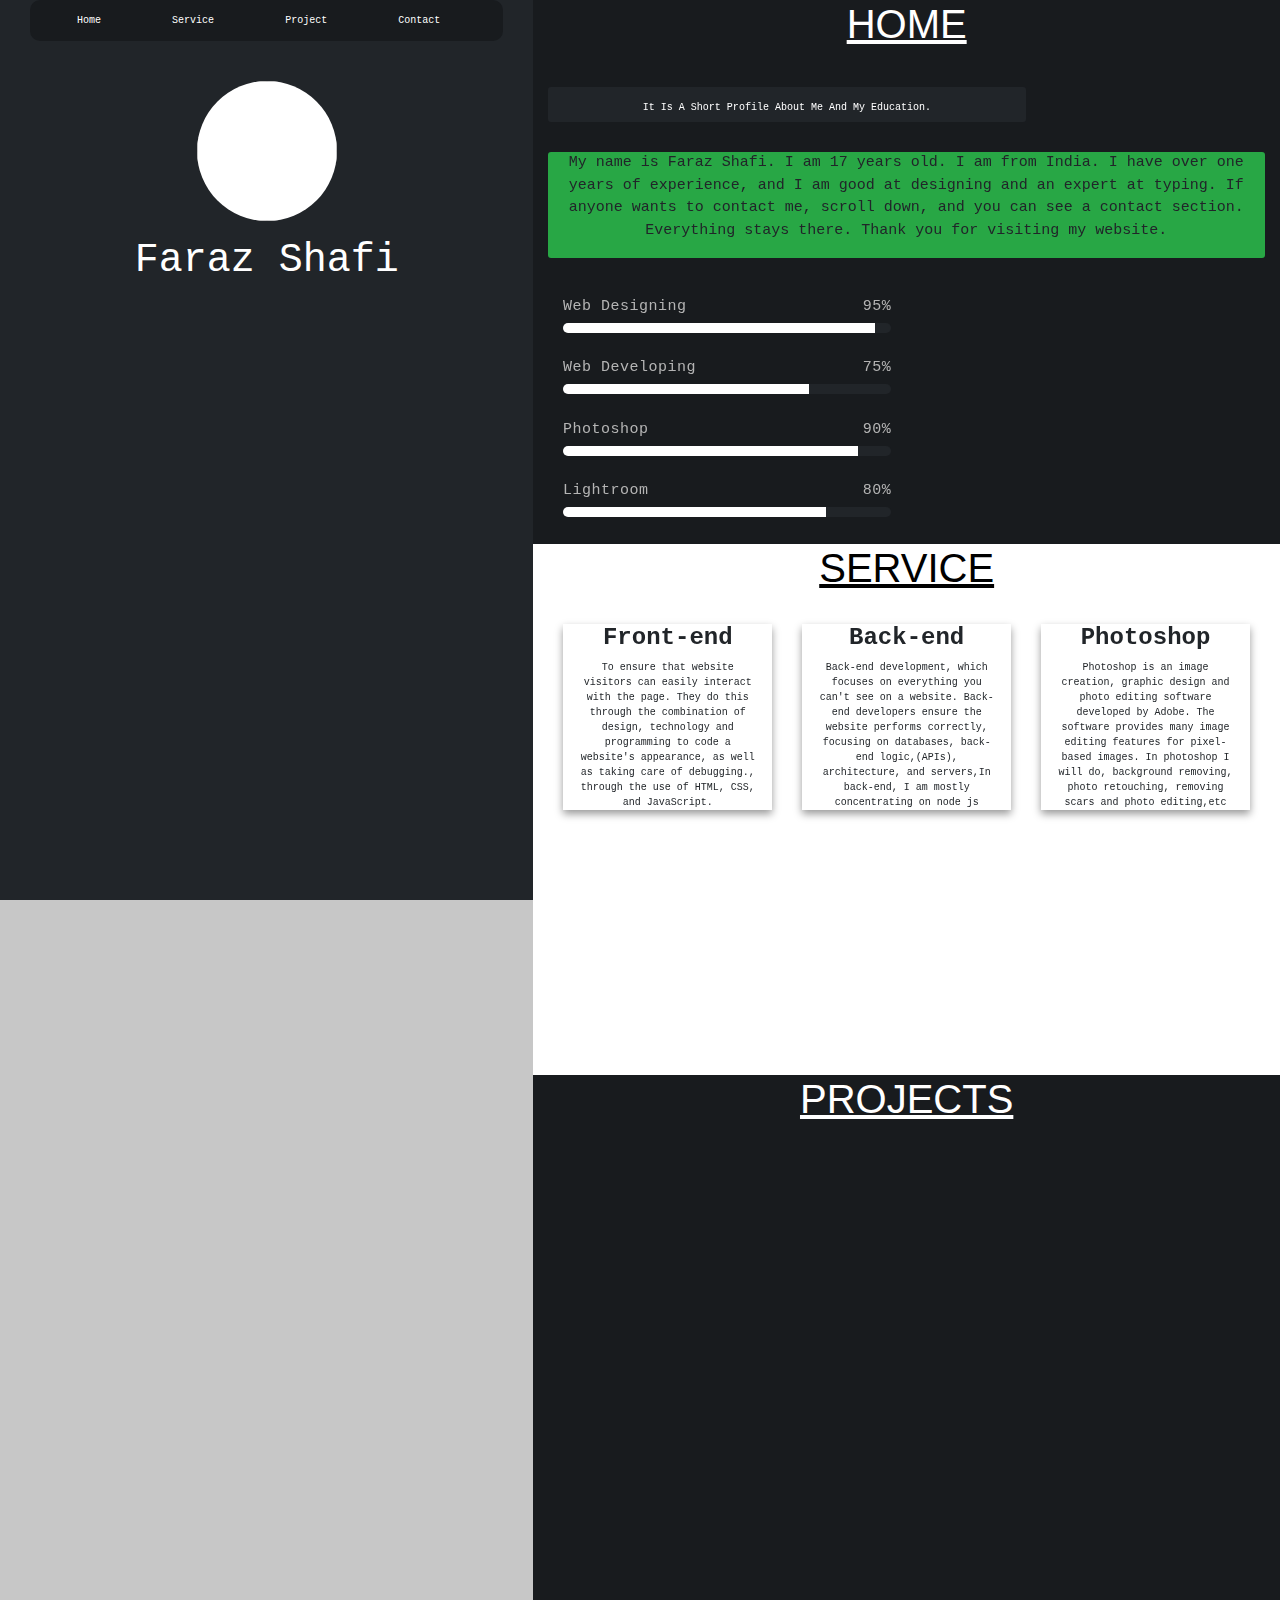
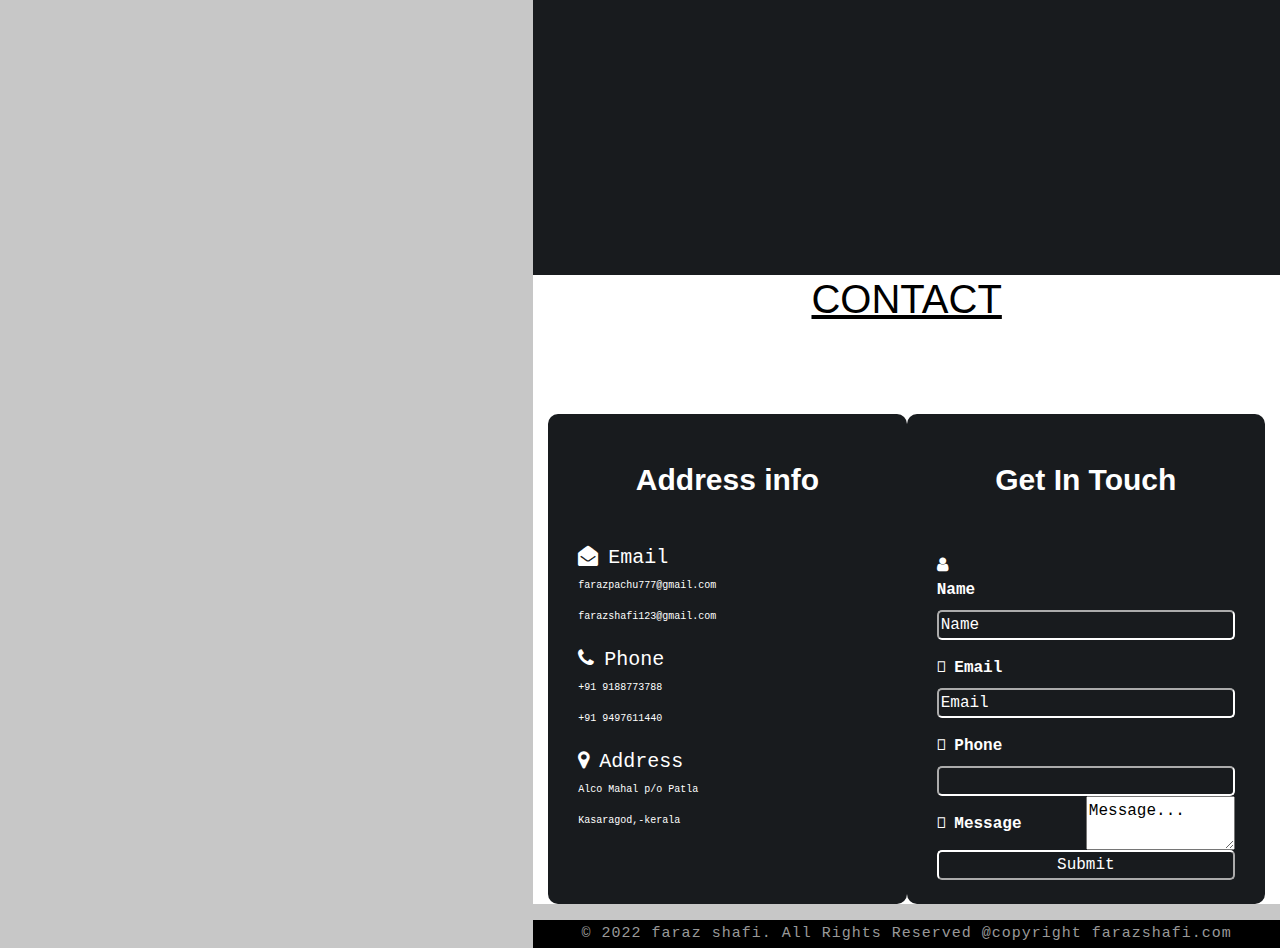
==== commit cbf02547: "Update index.html" ====
--- a/index.html
+++ b/index.html
@@ -330,7 +330,7 @@
         <footer>
            <div class="col-7 footer-div">
             <div class="copyright text-center container">
-                <p>© 2022 Driving school. All Rights Reserved | Design by Faraz Shafi</p>
+                <p>© 2022 faraz shafi. All Rights Reserved @copyright farazshafi.com</p>
             </div>
            </div>
         </footer>
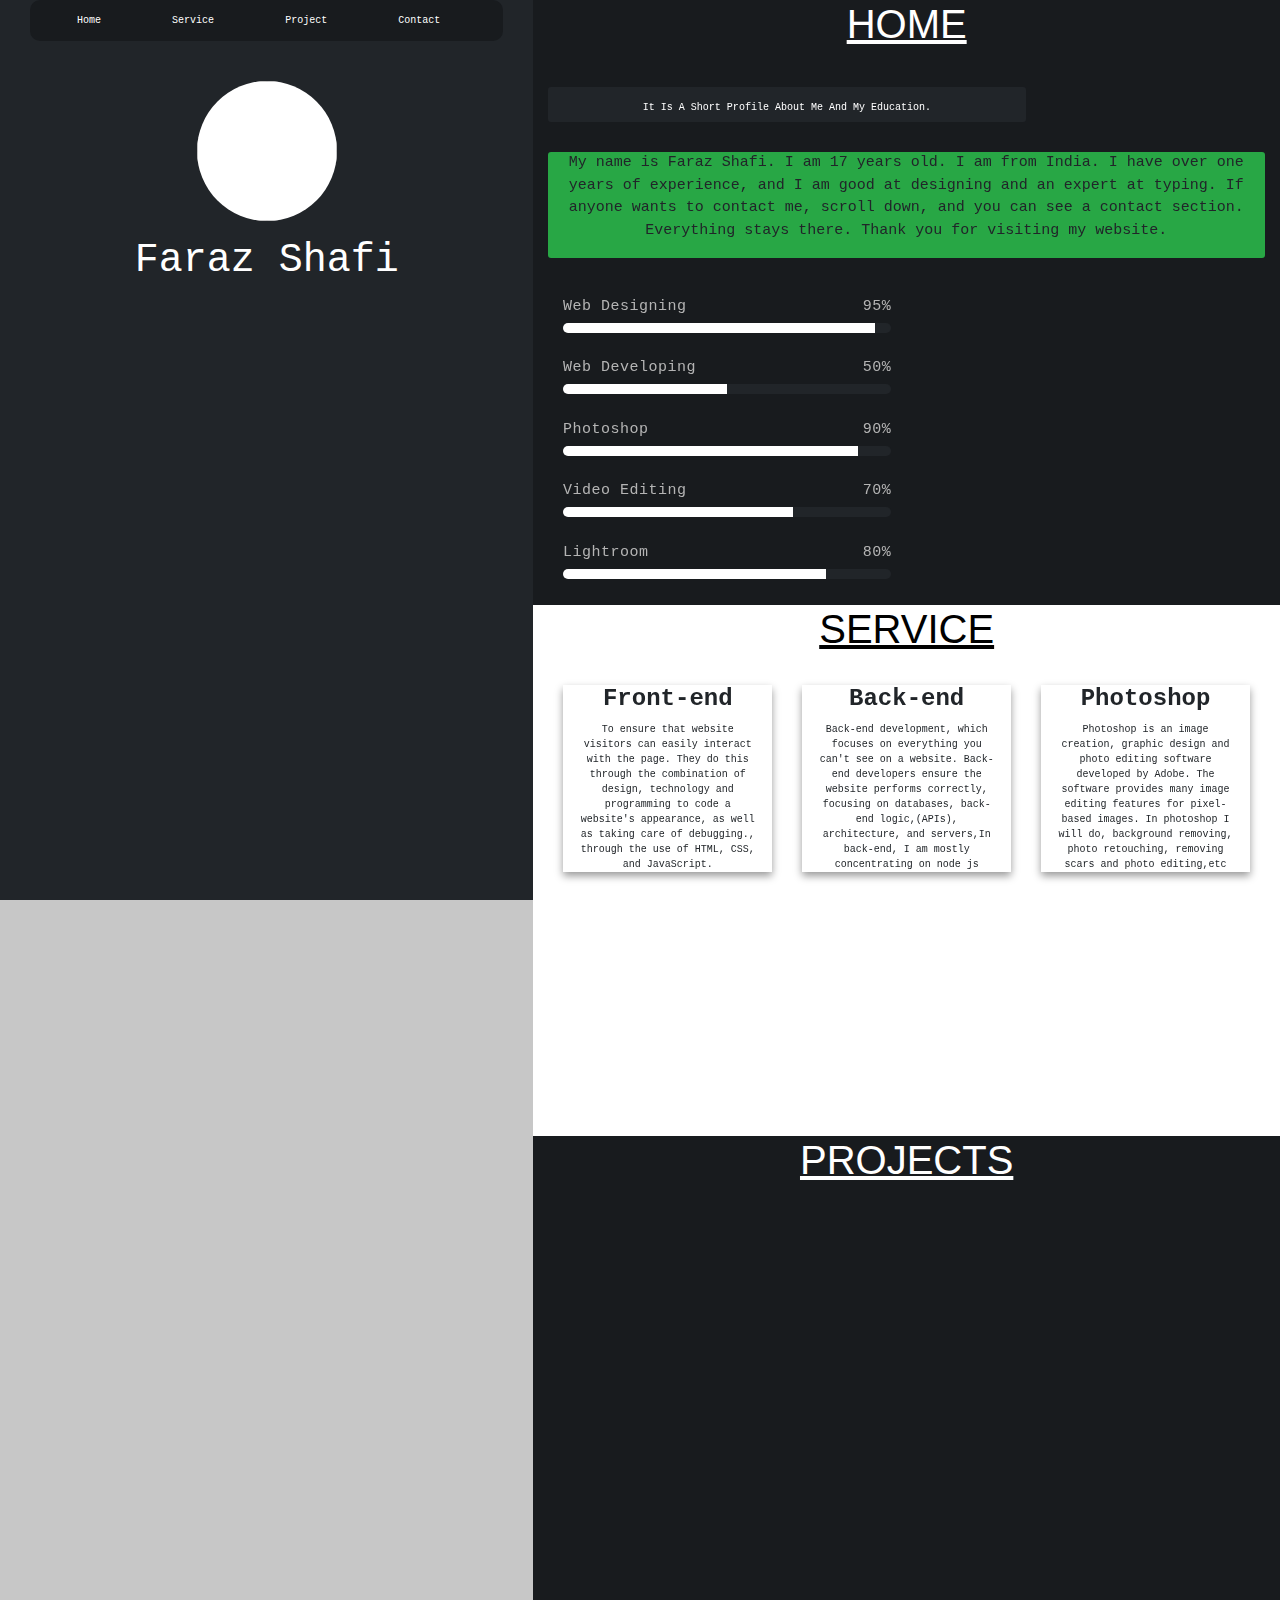
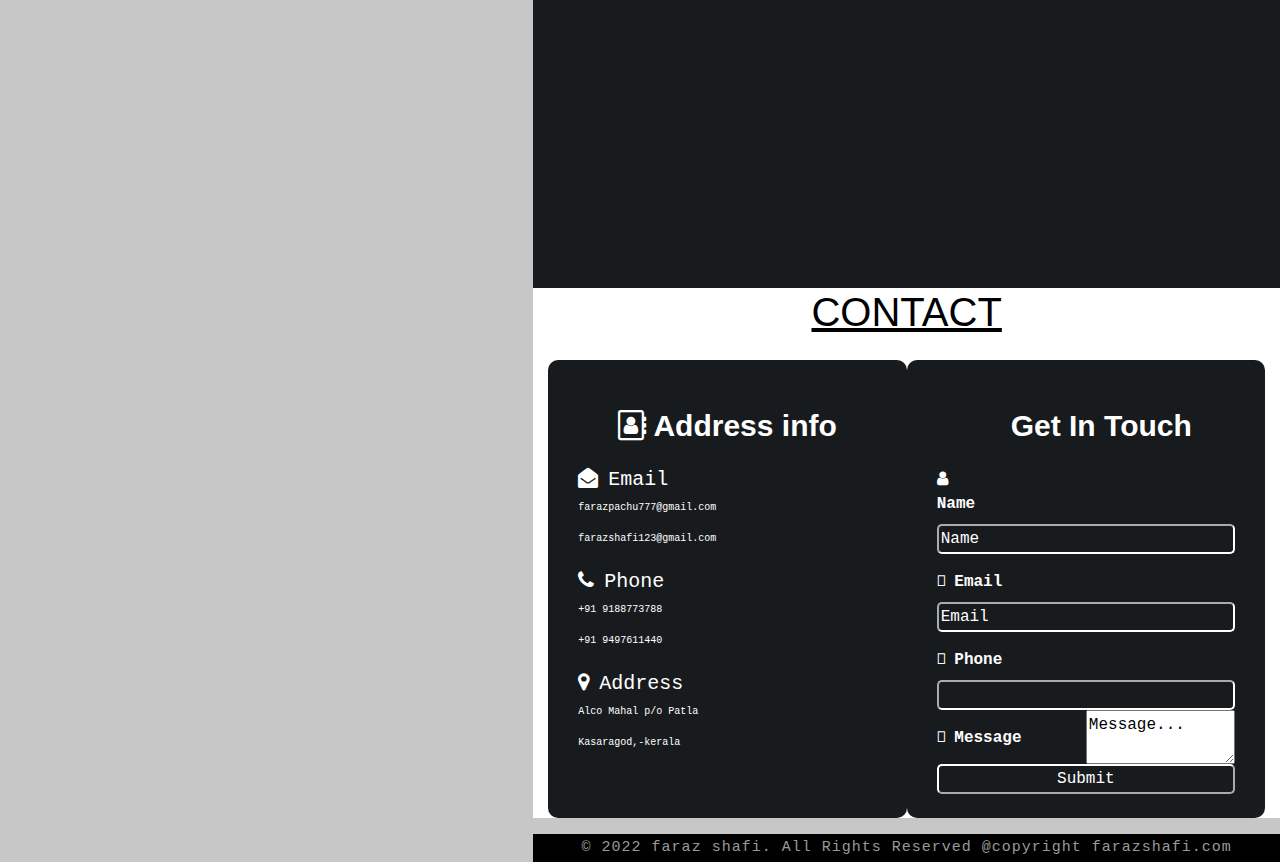
==== commit 85b47ebc: "New project Added" ====
--- a/index.html
+++ b/index.html
@@ -20,7 +20,7 @@
 
 <body>
     <section>
-        <!--Home div section-->
+        <!--Home div section left-->
         <div id="home" class="home row">
             <div class="left h-100 col-5">
                 <div class="navigation container">
@@ -33,6 +33,7 @@
                         </div>
                     </nav>
                 </div>
+                <!-- Profile -->
                 <div class="left-profile container">
                     <div class="circle">
                         <img class="profile-img" src="css files/img/goku.png" alt="">
@@ -98,14 +99,19 @@
                                 <div class="progress-bar progress-bar-striped active" style="width: 95%">
                                 </div>
                             </div>
-                            <h6>Web Developing<span> 75% </span></h6>
-                            <div class="progress">
-                                <div class="progress-bar progress-bar-striped active" style="width: 75%">
+                            <h6>Web Developing<span> 50% </span></h6>
+                            <div class="progress">
+                                <div class="progress-bar progress-bar-striped active" style="width: 50%">
                                 </div>
                             </div>
                             <h6>Photoshop<span>90% </span></h6>
                             <div class="progress">
                                 <div class="progress-bar progress-bar-striped active" style="width: 90%">
+                                </div>
+                            </div>
+                            <h6>Video Editing<span>70% </span></h6>
+                            <div class="progress">
+                                <div class="progress-bar progress-bar-striped active" style="width: 70%">
                                 </div>
                             </div>
                             <h6>Lightroom<span>80% </span></h6>
@@ -231,11 +237,10 @@
                         <img class="project-img" src="media/twayyu bts.png" alt="">
                     </div>
 
-                    <div data-aos="fade-up" class=" project-img-div col-lg-12 mb-4  mt-4">
-                        <iframe width="100%" height="200px"
-                            src="https://farazshafi.github.io/personal-template-webpage/" frameborder="0"></iframe>
-                    </div>
-
+                    <div data-aos="fade-up" class=" project-img-div col-lg-12">
+                        <button class="btn btn-info mt-2"><a target="_blank" class="project-btn" href="https://farazshafi.github.io/Driving_School_Demo/">Driving school Demo (Web)</a></button>
+                        <button class="btn btn-info mt-2"><a target="_blank" class="project-btn" href="https://farazshafi.github.io/personal-template-webpage/">Personal template (Web)</a></button>
+                    </div>
                 </div>
 
             </div>
@@ -245,12 +250,12 @@
             <div id="contact" class="col-7  mb-3 contact">
                 <h1 class="Contact-heading">CONTACT</h1>
                 <div class="container">
-                    <div style="margin-top: 75px;" class="row">
+                    <div class="row">
                         <!--address info-->
                         <div class="contact-left mt-3 col-lg-6">
-                            <h1 class="mini-heading mt-5">Address info</h1>
+                            <h1 class="mini-heading mt-5"><i class="fa fa-address-book-o"></i> Address info</h1>
                             <!--mail-->
-                            <div class="col-12 mt-5  icon">
+                            <div class="col-12 mt-4  icon">
                                 <i class="fa fa-envelope-open" aria-hidden="true"></i>
                                 <h5 class="contact-icon-names">Email</h5>
                             </div>
@@ -296,8 +301,8 @@
 
                             <form id="gform" class="col-lg-12"
                                 action="https://script.google.com/macros/s/AKfycbwYmc8IzQse2VaIJVsYmCUCaHf_31-FY-mdy78YQpGwVQ4WvJNNzIrFzkfa4XZxvHcl/exec">
-                                <h1 class="mini-heading mt-5 ">Get In Touch</h1>
-                                <label for="fname" class="mt-5"><i class="fa mr-2 fa-user" aria-hidden="true"></i>
+                                <h1 class="mini-heading mt-5 "><i class='far fa-edit'></i> Get In Touch</h1>
+                                <label for="fname" class="mt-3"><i class="fa mr-2 fa-user" aria-hidden="true"></i>
                                     Name</label>
                                 <input id="fname" type="text" name="name" value="Name" onfocus="this.value = '';"
                                     onblur="if (this.value == '') {this.value = 'Name';}" required="">
--- a/css files/home.css
+++ b/css files/home.css
@@ -373,4 +373,11 @@
     height: auto;
     background-color: #000000;
     float: right;
+}
+.project-btn{
+    cursor: pointer;
+}
+.project-btn:hover{
+    color: #bdbdbd;
+    text-decoration: none;
 }